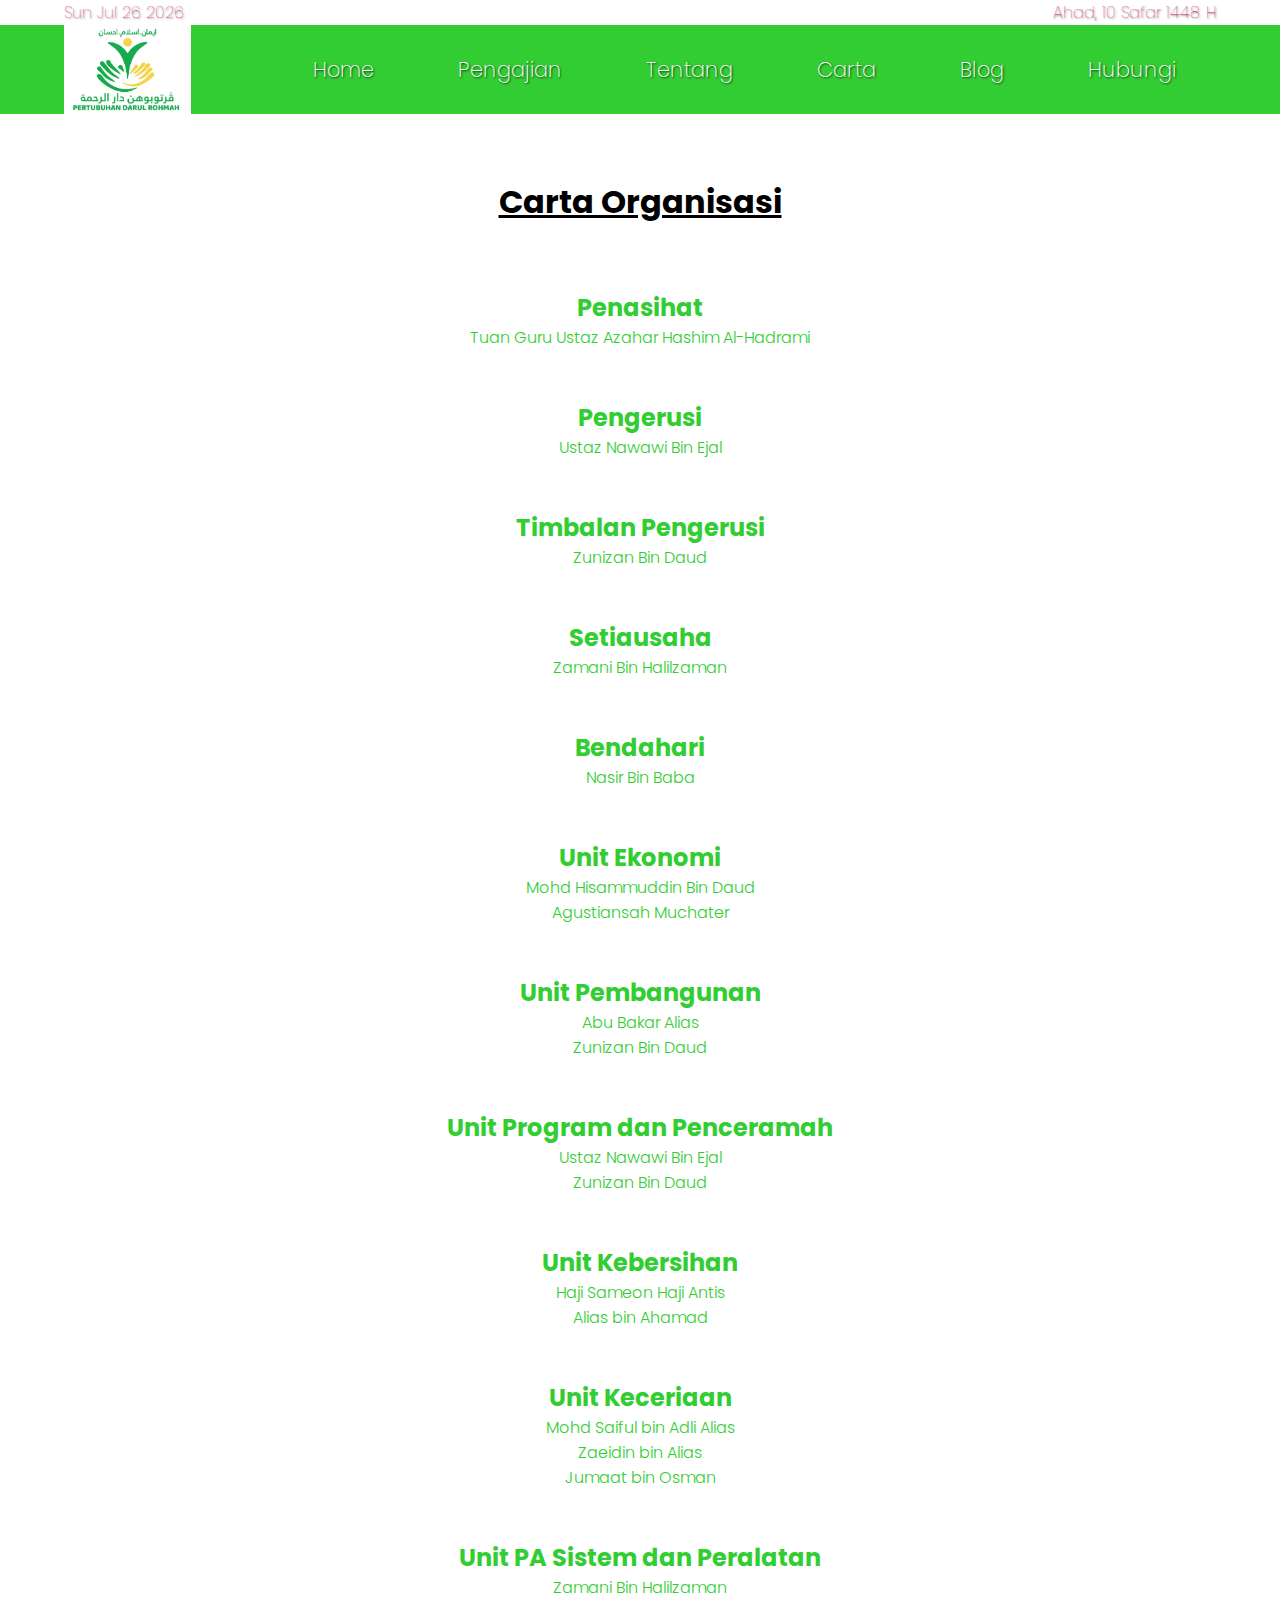
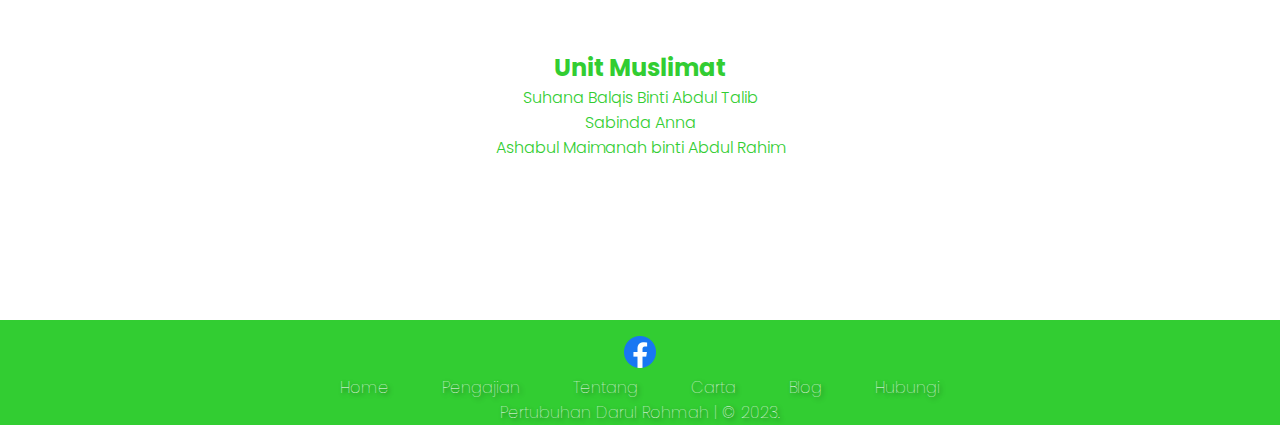
==== carta.html @ d290c432 "first commit" ====
<!DOCTYPE html>
<html>
  <head>
    <meta charset="utf-8" />
    <meta http-equiv="X-UA-Compatible" content="IE=edge" />
    <title>Pertubuhan Darul Rohmah</title>
    <meta name="viewport" content="width=device-width, initial-scale=1" />

    <!-- CSS -->

    <link
      rel="stylesheet"
      type="text/css"
      media="screen"
      href="css/style.css"
    />

    <!-- Mobile CSS -->

    <link rel="stylesheet" href="css/mobile.css" />

    <!-- Font -->

    <link rel="preconnect" href="https://fonts.googleapis.com" />
    <link rel="preconnect" href="https://fonts.gstatic.com" crossorigin />
    <link
      href="https://fonts.googleapis.com/css2?family=Poppins:ital,wght@0,100;0,200;0,300;0,400;0,500;0,600;0,700;0,800;0,900;1,100;1,200;1,300;1,400;1,500;1,600;1,700;1,800;1,900&display=swap"
      rel="stylesheet"
    />
       <!-- Favicon -->
       <link rel="shortcut icon" href="img/logo.jpeg" type="image/x-icon" />
  </head>
  <body>
        <!-- Date -->
        <div class="date">
          <p><span id="current-date"></span></p>
          <!-- Islamic Date -->
          <p class="hijrah"><span id="islamicDate"></span></p>
        </div>
    
    <!-- Navbar -->
    <nav class="navbar-main">
      <div class="navbar">
        <img id="header-image" src="img/logo.jpeg" class="logo" alt="" />

        </a>
        <ul class="nav-menu">
          <li><a href="index.html" class="nav-item">Home</a></li>
          <li><a href="pengajian.html" class="nav-item">Pengajian</a></li>
          <li><a href="tentang.html" class="nav-item">Tentang</a></li>
          <li><a href="carta.html" class="nav-item">Carta</a></li>
          <li><a href="blog.html" class="nav-item">Blog</a></li>
          <li><a href="hubungi.html" class="nav-item">Hubungi</a></li>
        </ul>
      </div>
      <div class="hamburger">
        <span class="bar"></span>
        <span class="bar"></span>
        <span class="bar"></span>
      </div>
    </nav>

    <section class="intro-carta">
      <h1 class="carta">Carta Organisasi</h1>
      <h2 class="carta-two">Penasihat</h2>
      <p class="carta-three">Tuan Guru Ustaz Azahar Hashim Al-Hadrami</p>
      <br />
      <br />
      <h2 class="carta-two">Pengerusi</h2>
      <p class="carta-three">Ustaz Nawawi Bin Ejal</p>
      <br />
      <br />
      <h2 class="carta-two">Timbalan Pengerusi</h2>
      <p class="carta-three">Zunizan Bin Daud</p>
      <br />
      <br />
      <h2 class="carta-two">Setiausaha</h2>
      <p class="carta-three">Zamani Bin Halilzaman</p>
      <br />
      <br />
      <h2 class="carta-two">Bendahari</h2>
      <p class="carta-three">Nasir Bin Baba</p>
      <br />
      <br />
      <h2 class="carta-two">Unit Ekonomi</h2>
      <p class="carta-three">Mohd Hisammuddin Bin Daud</p>
      <p class="carta-three">Agustiansah Muchater</p>
      <br />
      <br />
      <h2 class="carta-two">Unit Pembangunan</h2>
      <p class="carta-three">Abu Bakar Alias</p>
      <p class="carta-three">Zunizan Bin Daud</p>
      <br />
      <br />
      <h2 class="carta-two">Unit Program dan Penceramah</h2>
      <p class="carta-three">Ustaz Nawawi Bin Ejal</p>
      <p class="carta-three">Zunizan Bin Daud</p>
      <br />
      <br />
      <h2 class="carta-two">Unit Kebersihan</h2>
      <p class="carta-three">Haji Sameon Haji Antis</p>
      <p class="carta-three">Alias bin Ahamad</p>
      <br />
      <br />
      <h2 class="carta-two">Unit Keceriaan</h2>
      <p class="carta-three">Mohd Saiful bin Adli Alias</p>
      <p class="carta-three">Zaeidin bin Alias</p>
      <p class="carta-three">Jumaat bin Osman</p>
      <br />
      <br />
      <h2 class="carta-two">Unit PA Sistem dan Peralatan</h2>
      <p class="carta-three">Zamani Bin Halilzaman</p>
      <br />
      <br />
      <h2 class="carta-two">Unit Muslimat</h2>
      <p class="carta-three">Suhana Balqis Binti Abdul Talib</p>
      <p class="carta-three">Sabinda Anna</p>
      <p class="carta-three">Ashabul Maimanah binti Abdul Rahim</p>
    </section>

        <!-- Empty div -->
        <div class="empty"></div>

        <!-- Footer -->
        <footer class="footer">
          <div class="socials">
            <a href="https://web.facebook.com/MajlistalimDarulRohmah" target="_blank"</a><img src="icon/facebook.png" alt=""></a>
          </div>
          <div class="footer-nav">
            <a href="index.html" class="links">Home</a>
            <a href="pengajian.html" id="#blog" class="links">Pengajian</a>
            <a href="tentang.html" id="#blog" class="links">Tentang</a>
            <a href="carta.html" id="#blog" class="links">Carta</a>
            <a href="blog.html" id="#blog" class="links">Blog</a>
            <a href="hubungi.html" id="#blog" class="links">Hubungi</a>
          </div>
          <div class="credit">
            <p>Pertubuhan Darul Rohmah | &copy; 2023.</p>
          </div>
        </footer>
    
    <script src="script.js"></script>
  </body>
</html>
---- css/style.css ----
* {
  margin: 0;
  padding: 0;
  box-sizing: border-box;
  outline: none;
  border: none;
  text-decoration: none;
}

html {
  scroll-behavior: smooth;
}

body {
  font-family: "Poppins", sans-serif;
}

:root {
  --primary: #000000;
  --bg: #32cd32;
}

/* Date */
.date {
  display: flex;
  justify-content: space-between;
  /* background-color: aqua; */
  padding: 0 5%;
  color: #e0115f;
  font-weight: 300;
  text-shadow: 1px 1px 2px rgba(0, 0, 0, 0.75);
}

#current-date {
  display: inline-block;
  animation: slide-left 5s linear infinite;
}

.hijrah {
  text-align: center;
}

.navbar {
  display: flex;
  justify-content: space-between;
  align-items: center;
  padding: 0 5%;
  background-color: var(--bg);
  margin-bottom: 5%;
}

.navbar ul li {
  display: inline-block;
  margin: 0 2.5rem;
  padding: 1rem 0;
  font-weight: 200;
  font-size: 1.3rem;
  list-style: none;
  color: #ffffff;
  text-shadow: 1px 1px 2px rgba(0, 0, 0, 0.75);
  position: relative;
  cursor: pointer;
}

.navbar ul li::after {
  content: "";
  height: 1px;
  width: 0;
  background: #ffffff;
  right: 0;
  bottom: 1px;
  transition: 0.5s;
  position: absolute;
}

.navbar ul li:hover:after {
  width: 100%;
}

.nav-item {
  color: #ffffff;
}

.logo {
  width: 11%;
  cursor: pointer;
}

.hamburger {
  display: none;
  cursor: pointer;
}

.bar {
  display: block;
  width: 25px;
  height: 3px;
  margin: 5px auto;
  -webkit-transition: all 0.3s ease-in-out;
  transition: all 0.3s ease-in-out;
  background-color: var(--primary);
}

/* Slider */
.slider {
  width: 100%;
  height: 500px;
  position: relative;
  overflow: hidden;
}
.slider img {
  position: absolute;
  top: 0;
  left: 0;
  opacity: 0;
  transition: opacity 1s ease-in-out;
  width: 100%;
  height: 100%;
  object-fit: cover;
}
.slider img.active {
  opacity: 1;
}
.slider-buttons {
  position: absolute;
  top: 50%;
  transform: translateY(-50%);
  width: 100%;
  display: flex;
  justify-content: space-between;
}
.slider-buttons span {
  font-size: 50px;
  color: white;
  background-color: rgba(0, 0, 0, 0.5);
  padding: 10px;
  border-radius: 50%;
  cursor: pointer;
  transition: background-color 0.5s ease;
}
.slider-buttons span:hover {
  background-color: rgba(0, 0, 0, 0.7);
}
.slider-buttons .prev {
  margin-left: 20px;
}
.slider-buttons .next {
  margin-right: 20px;
}

/* caption */
.caption {
  position: absolute;
  bottom: 0;
  left: 0;
  width: 100%;
  background-color: rgba(0, 0, 0, 0.5);
  color: #fff;
  font-size: 20px;
  padding: 10px;
}

/* Hadis 1 */
.sub-hadis {
  font-weight: 300;
  text-align: justify;
  padding: 2% 2% 0;
}

.sub-sub-hadis {
  font-weight: 100;
  font-style: italic;
  padding: 0 2% 2%;
}

/* Film strip */

.carousel {
  position: relative;
  width: 100%;
  height: 200px;
  overflow: hidden;
}

.filmstrip {
  position: absolute;
  top: 0;
  left: 0;
  display: flex;
  animation: slide 20s linear infinite;
}

.filmstrip img {
  width: 200px;
  height: 200px;
  margin-right: 20px;
}

.carousel button {
  position: absolute;
  top: 50%;
  transform: translateY(-50%);
  background: transparent;
  border: none;
  font-size: 2em;
  color: white;
}

.carousel .prev {
  left: 20px;
}

.carousel .next {
  right: 20px;
}

@keyframes slide {
  0% {
    transform: translateX(0);
  }
  100% {
    transform: translateX(-1000px);
  }
}

/* Hadis Dua */
.sub-hadis-dua {
  font-weight: 300;
  text-align: center;
  padding: 2%;
}

/* Bottom container */
.flex-container {
  display: flex;
  flex-wrap: wrap;
  justify-content: space-between;
  background-color: #32cd32;
}

.flex-item {
  flex-basis: 30%;
  margin: 10px;
  padding: 10px;
  text-align: center;
}

.container-img {
  width: 300px;
  height: 200px;
}

.flex-item,
p {
  font-weight: 100;
  text-align: center;
}

/* Pengajian */
.poster-pengajian {
  width: 100%;
  padding: 5%;
}

/* Tentang */
.intro {
  color: var(--primary);
  margin: 5%;
  /* text-align: justify; */
}

.title {
  text-align: center;
}

.sub-title {
  margin: 0 auto;
}

.intro h1 {
  margin-bottom: 1rem;
}

.intro p {
  font-weight: 300;
  font-size: 1.5rem;
  line-height: 2;
  /* text-align: justify; */
}

.sub-intro {
  text-indent: 3rem;
  text-align: justify;
}

.sub-intro-two {
  text-align: justify;
}

/* Carta */

.intro-carta {
  margin-bottom: 10rem;
}

.carta {
  color: var(--primary);
  text-align: center;
  margin: 5%;
  text-decoration: underline;
}

.carta-two {
  color: var(--bg);
  text-align: center;
}

.carta-three {
  color: var(--bg);
  font-weight: 300;
  text-align: center;
}

/* Blog */
.notice {
  font-weight: 500;
  font-size: 7rem;
  text-align: center;
}

/* Hubungi */
.cari {
  margin-bottom: 10rem;
  /* background-color: #e0115f; */
}

.row-maps {
  margin: 0 5%;
  display: flex;
  border: 1px solid var(--primary);
}

.sub-cari {
  color: var(--primary);
  text-align: center;
  margin: 5%;
}

.hubungi {
  margin: 1%;
}

.main-hubungi {
  color: var(--bg);
  text-align: center;
  margin-bottom: 1rem;
}

.sub-hubungi {
  color: var(--bg);
}

.main-sumbangan {
  padding: 5%;
  /* background-color: #32cd32; */
}

.sumbangan {
  text-align: center;
}

.sub-sumbangan {
  font-weight: 300;
}

.empty {
  height: 20%;
  width: 100%;
  background-color: #ffffff;
  margin: 4rem 0;
}

.socials img {
  width: 2rem;
  height: 2rem;
  margin-top: 1rem;

  /* margin: 0 0.5rem; */
}

.footer {
  background-color: var(--bg);
  text-align: center;
  /* padding: 1rem 0 0 0; */
}

.footer-nav {
  text-align: center;
}

.footer-nav,
.links {
  color: #ffffff;
  padding: 0 1.5rem;
  font-weight: 100;
  text-shadow: 2px 2px 4px rgba(0, 0, 0, 0.75);
  /* background-color: aqua; */
}

.credit {
  color: #ffffff;
  text-shadow: 2px 2px 4px rgba(0, 0, 0, 0.75);
  text-align: center;
  font-weight: 100;
}
---- css/mobile.css ----
* {
  margin: 0;
  padding: 0;
  box-sizing: border-box;
  outline: none;
  border: none;
  text-decoration: none;
}

body {
  font-family: "Poppins", sans-serif;
  /* height: 5000px; */
}

:root {
  --primary: #000000;
  --bg: #32cd32;
}

/* Media Queries */

/* Laptop */

@media (max-width: 1366px) {
  html {
    font-size: 100%;
  }
}

/* Tablet */

@media (max-width: 768px) {
  html {
    font-size: 80%;
  }

  .navbar {
    display: flex;
    flex-direction: column;
  }

  .logo {
    width: 40%;
  }

  .hamburger {
    display: block;
  }

  .hamburger.active .bar:nth-child(2) {
    opacity: 0;
  }

  .hamburger.active .bar:nth-child(1) {
    transform: translateY(8px) rotate(45deg);
  }

  .hamburger.active .bar:nth-child(3) {
    transform: translateY(-8px) rotate(-45deg);
  }

  .nav-menu {
    position: fixed;
    right: -100%;
    top: 0;
    gap: 0;
    flex-direction: column;
    background-color: var(--bg);
    width: 40%;
    height: 100vh;
    text-align: left;
    transition: 0.3s;
    z-index: 100;
  }

  .nav-item {
    font-weight: 300;
    font-size: 1.5rem;
  }

  .nav-menu.active {
    right: 0;
    color: #ffffff;
    text-shadow: 1px 1px 2px rgba(0, 0, 0, 0.75);
  }

  .hadis {
    text-align: justify;
    padding: 0 2%;
  }

  .hadith {
    text-align: justify;
    height: 18rem;
    padding: 0 2%;
    /* background-color: aqua; */
  }

  .flex-item {
    flex-basis: 100%;
    margin: 10px;
    padding: 10px;
    text-align: center;
  }

  /* Tentang */
  .sub-intro-two {
    text-align: left;
  }

  /* Blog */
  .notice {
    font-weight: 500;
    font-size: 5rem;
    text-align: center;
  }

  /* Hubungi */
  .maps {
    width: 100%;
  }
  .row-maps {
    flex-wrap: wrap;
  }

  .main-sumbangan {
    padding: 10% 0 0 0;
  }

  /* Footer */
  .footer-nav,
  .credit {
    font-weight: 500;
    font-size: 1.5rem;
  }
}

/* Mobile Phone */
@media (max-width: 450px) {
  html {
    font-size: 60%;
  }
}
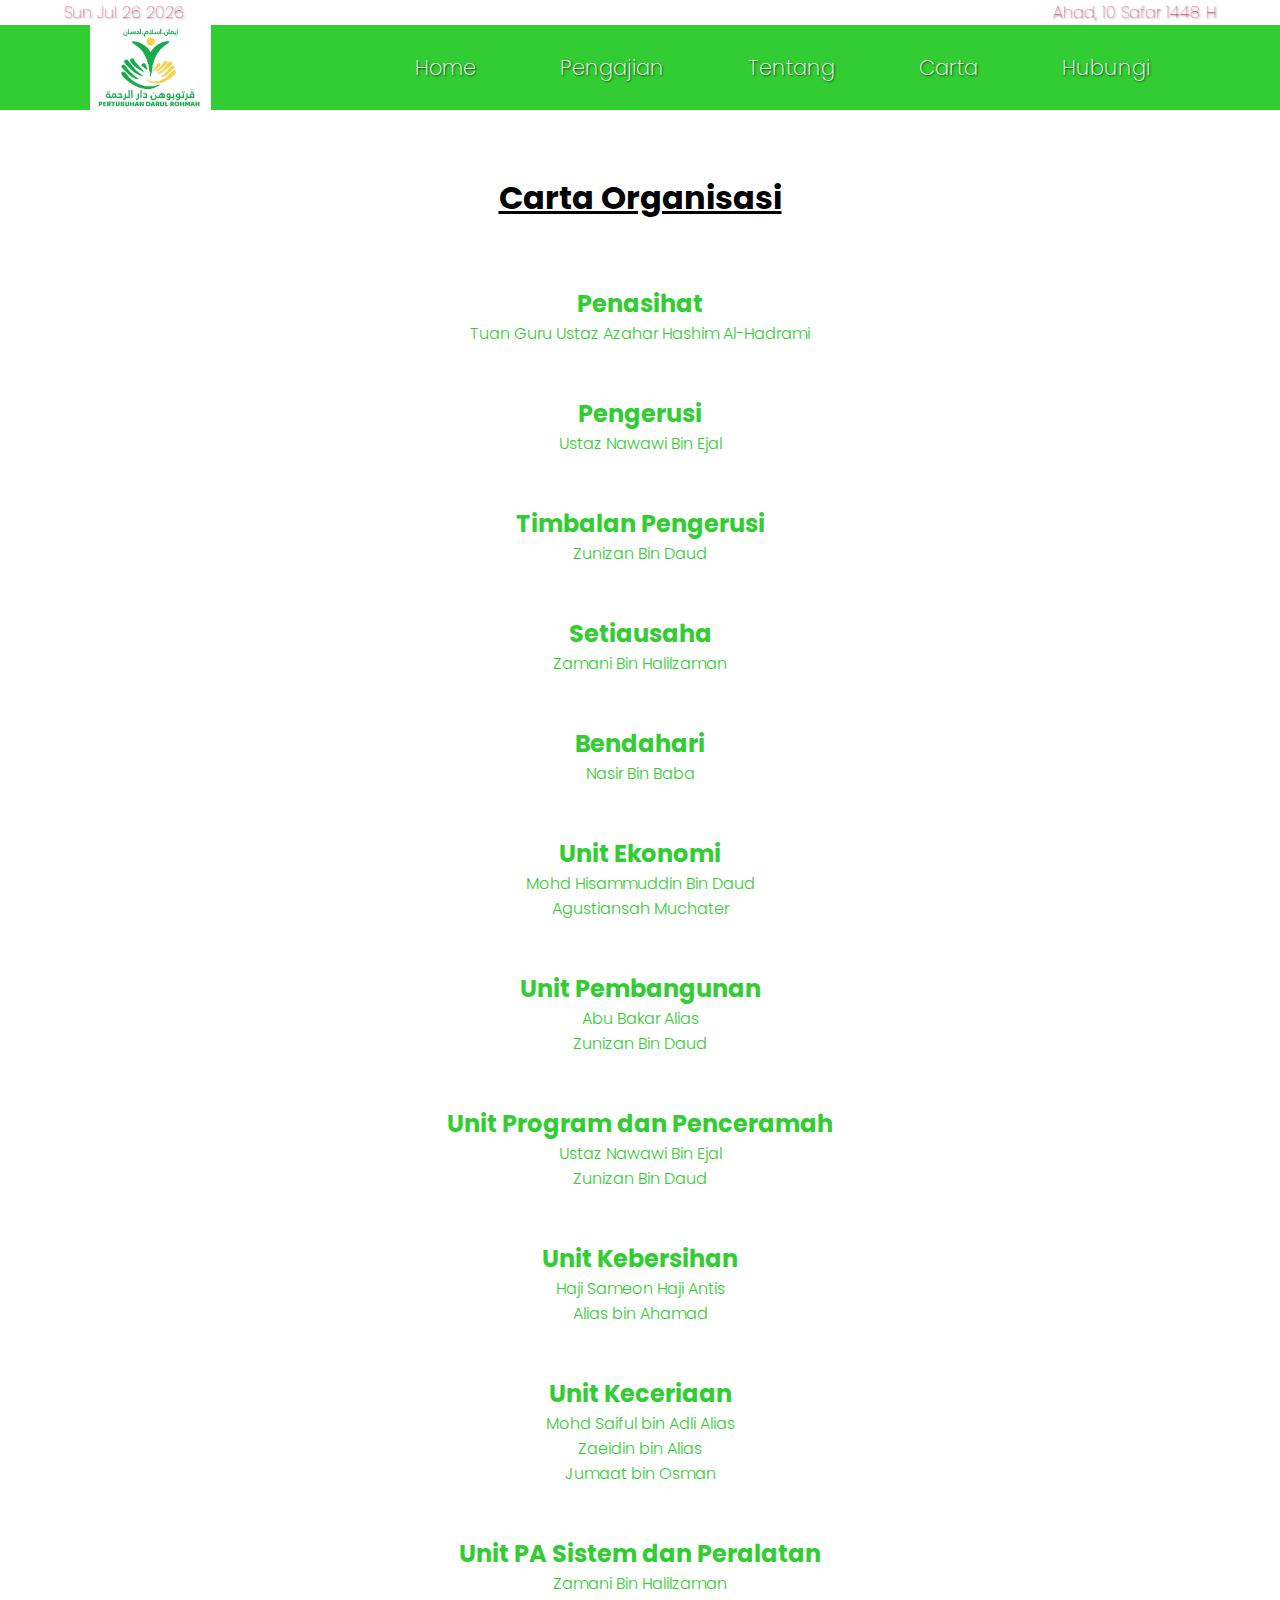
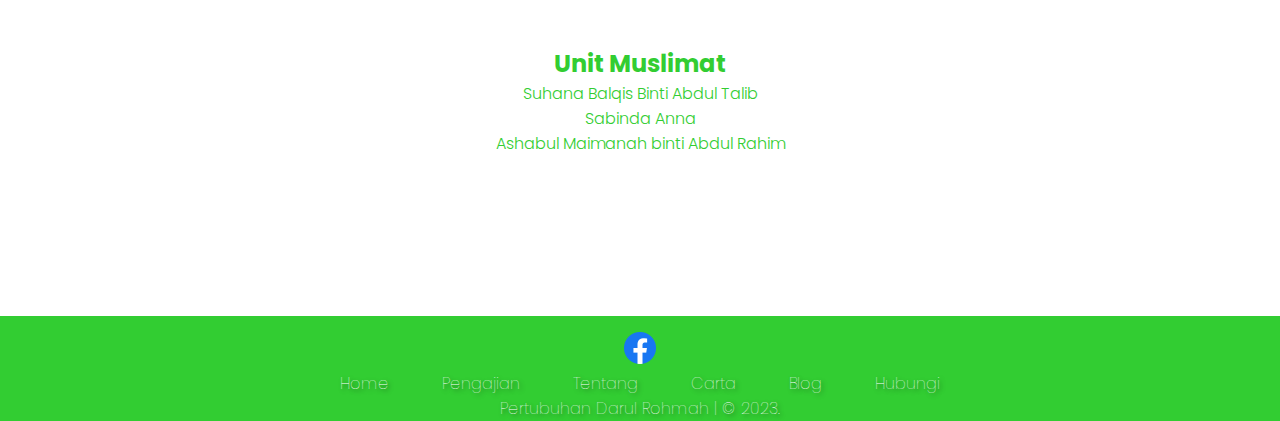
==== commit fdcb6cac: "habib" ====
--- a/carta.html
+++ b/carta.html
@@ -49,7 +49,7 @@
           <li><a href="pengajian.html" class="nav-item">Pengajian</a></li>
           <li><a href="tentang.html" class="nav-item">Tentang</a></li>
           <li><a href="carta.html" class="nav-item">Carta</a></li>
-          <li><a href="blog.html" class="nav-item">Blog</a></li>
+          <!-- <li><a href="blog.html" class="nav-item">Blog</a></li> -->
           <li><a href="hubungi.html" class="nav-item">Hubungi</a></li>
         </ul>
       </div>
--- a/css/style.css
+++ b/css/style.css
@@ -44,7 +44,7 @@
   display: flex;
   justify-content: space-between;
   align-items: center;
-  padding: 0 5%;
+  padding: 0 7%;
   background-color: var(--bg);
   margin-bottom: 5%;
 }
@@ -116,7 +116,7 @@
   transition: opacity 1s ease-in-out;
   width: 100%;
   height: 100%;
-  object-fit: cover;
+  object-fit: contain;
 }
 .slider img.active {
   opacity: 1;
@@ -158,6 +158,7 @@
   color: #fff;
   font-size: 20px;
   padding: 10px;
+  text-align: center;
 }
 
 /* Hadis 1 */
--- a/css/mobile.css
+++ b/css/mobile.css
@@ -89,18 +89,17 @@
     padding: 0 2%;
   }
 
-  .hadith {
-    text-align: justify;
-    height: 18rem;
-    padding: 0 2%;
-    /* background-color: aqua; */
-  }
-
   .flex-item {
     flex-basis: 100%;
     margin: 10px;
     padding: 10px;
     text-align: center;
+  }
+
+  .container-img {
+    width: 100%;
+    height: auto;
+    object-fit: cover;
   }
 
   /* Tentang */
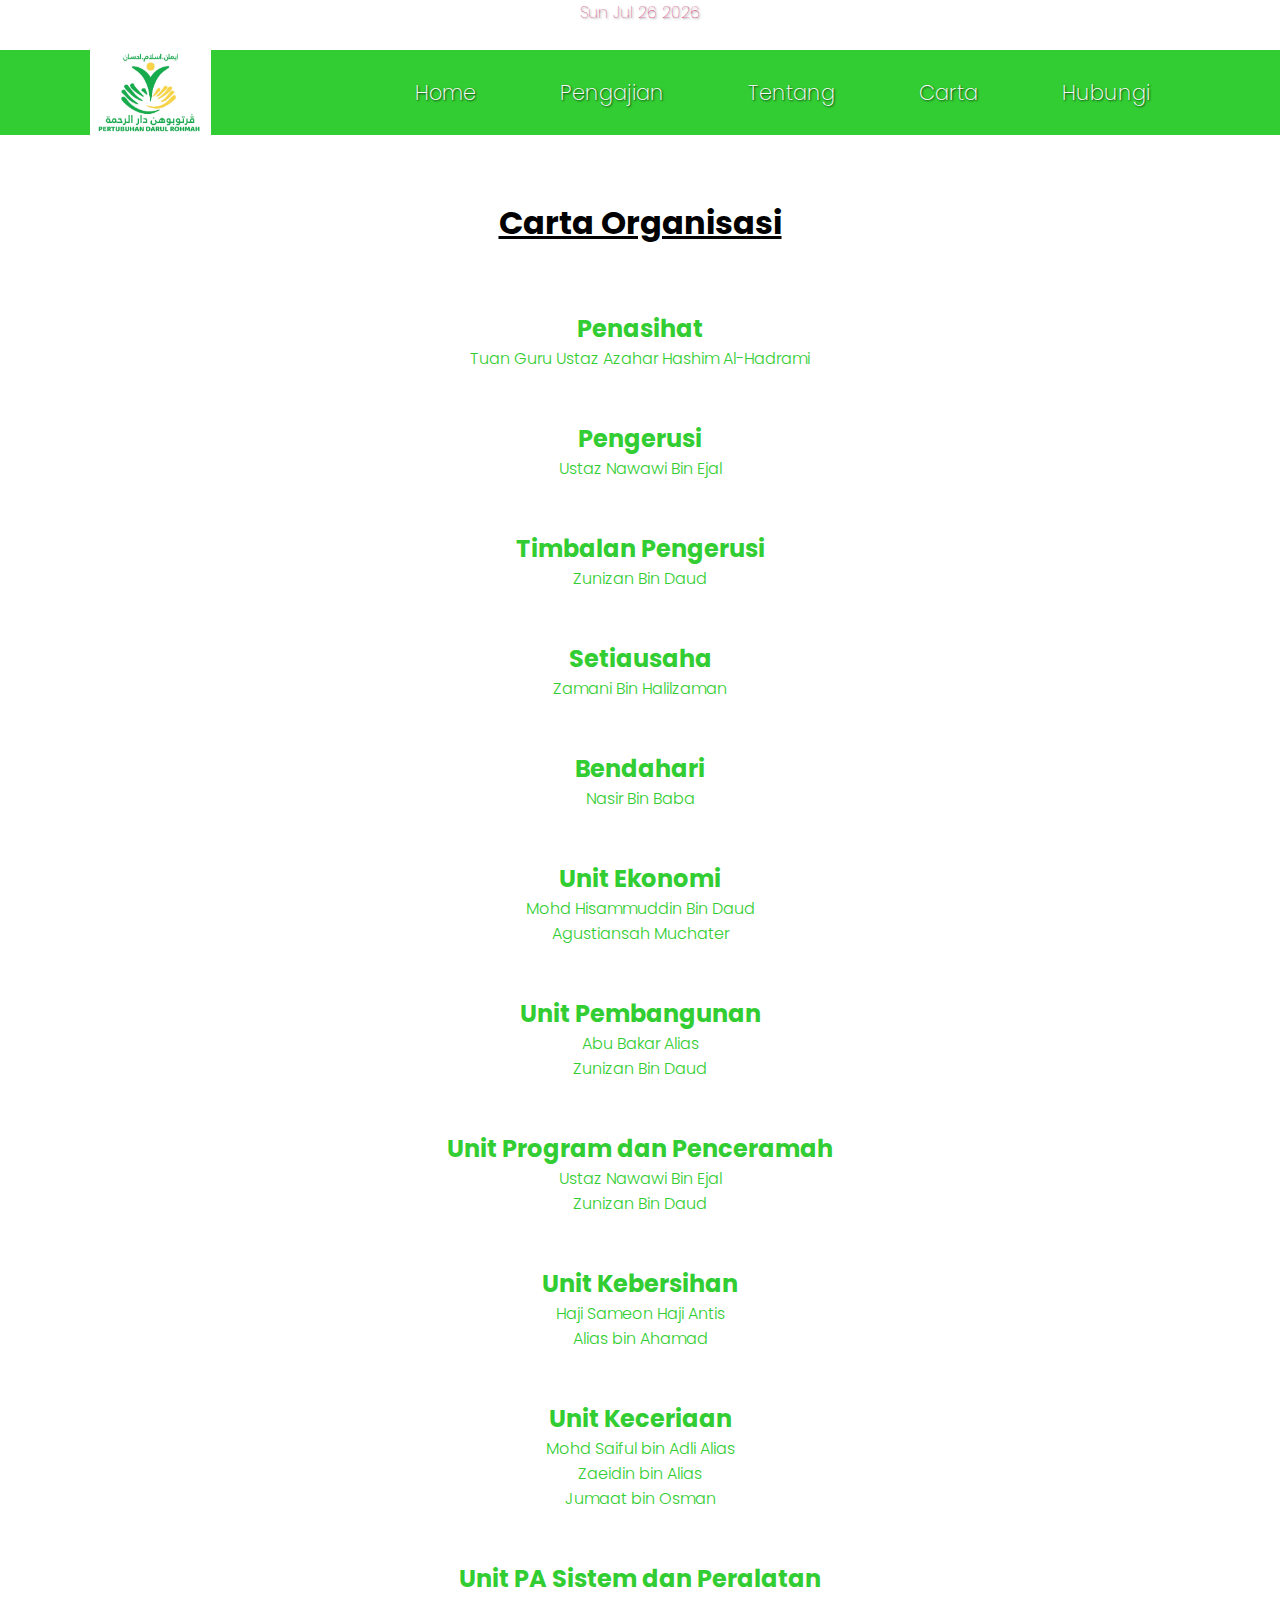
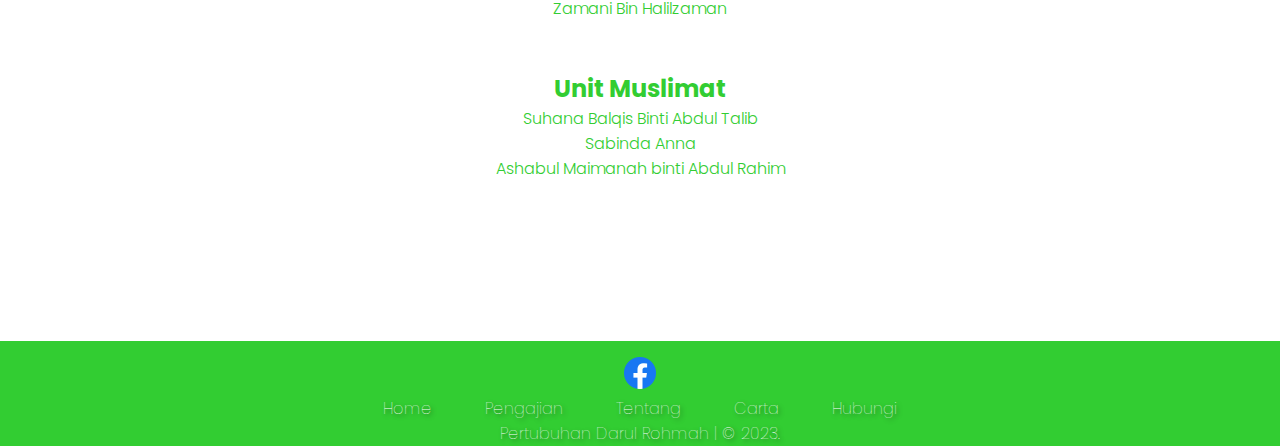
==== commit e2c864e4: "latest" ====
--- a/carta.html
+++ b/carta.html
@@ -131,7 +131,7 @@
             <a href="pengajian.html" id="#blog" class="links">Pengajian</a>
             <a href="tentang.html" id="#blog" class="links">Tentang</a>
             <a href="carta.html" id="#blog" class="links">Carta</a>
-            <a href="blog.html" id="#blog" class="links">Blog</a>
+            <!-- <a href="blog.html" id="#blog" class="links">Blog</a> -->
             <a href="hubungi.html" id="#blog" class="links">Hubungi</a>
           </div>
           <div class="credit">
--- a/css/style.css
+++ b/css/style.css
@@ -22,8 +22,8 @@
 
 /* Date */
 .date {
-  display: flex;
-  justify-content: space-between;
+  /* display: flex;
+  justify-content: right; */
   /* background-color: aqua; */
   padding: 0 5%;
   color: #e0115f;
@@ -38,6 +38,7 @@
 
 .hijrah {
   text-align: center;
+  opacity: 0;
 }
 
 .navbar {
@@ -46,7 +47,7 @@
   align-items: center;
   padding: 0 7%;
   background-color: var(--bg);
-  margin-bottom: 5%;
+  margin-bottom: 0.5%;
 }
 
 .navbar ul li {
--- a/css/mobile.css
+++ b/css/mobile.css
@@ -84,6 +84,18 @@
     text-shadow: 1px 1px 2px rgba(0, 0, 0, 0.75);
   }
 
+  .caption {
+    position: absolute;
+    bottom: 0;
+    left: 0;
+    width: 100%;
+    background-color: #32cd32;
+    color: #fff;
+    font-size: 20px;
+    padding: 20px;
+    text-align: center;
+  }
+
   .hadis {
     text-align: justify;
     padding: 0 2%;
